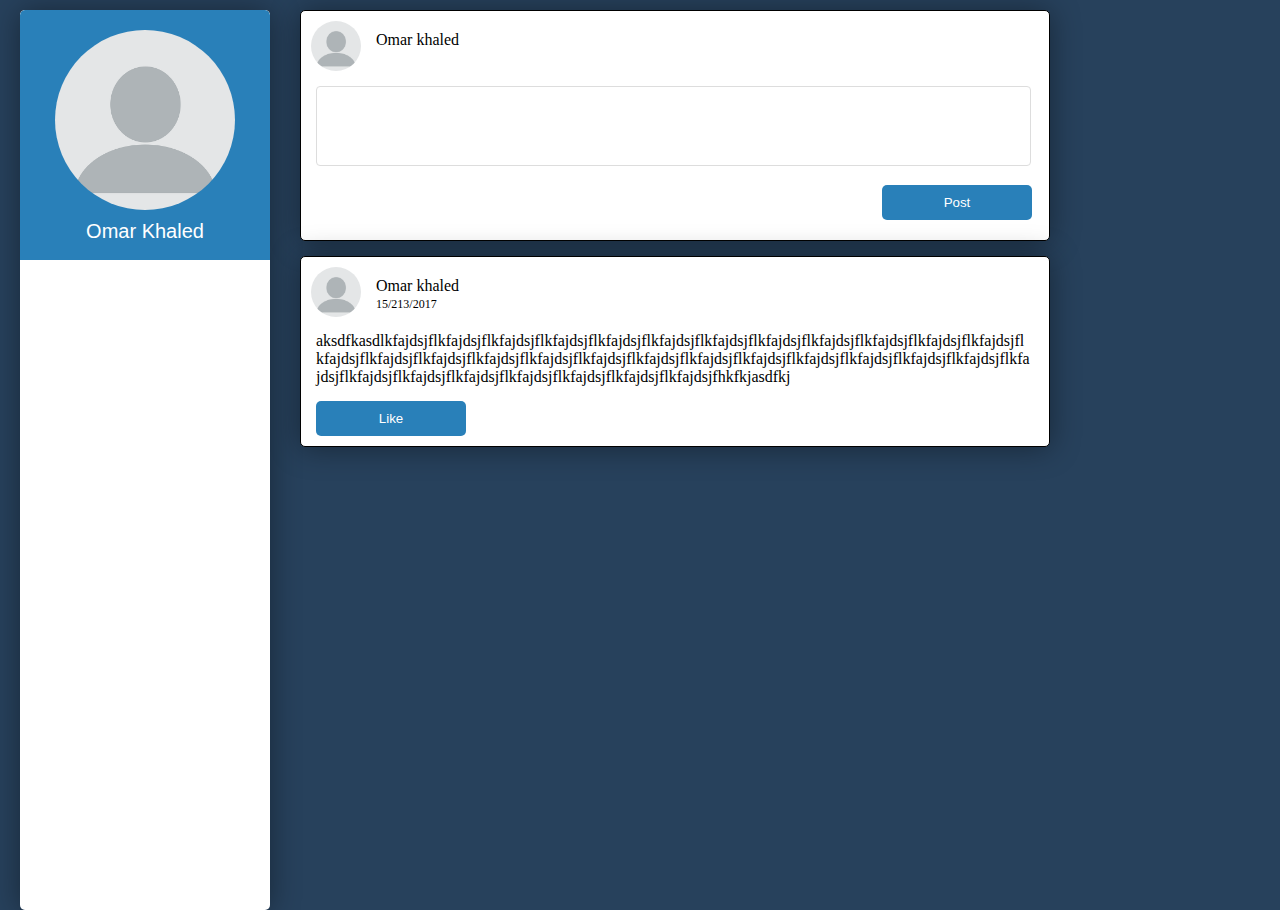
==== timeline.html @ 5f6e580e "Add timeline layout" ====
<!DOCTYPE html>
<html lang="en">
<head>
    <meta charset="UTF-8">
    <title>Home</title>
    <link rel="stylesheet" href="css/timeline.css">
    <script src="jquery-3.3.1.min.js"></script>
</head>
<body>
<div class="sidenav">
    <div id="profileImage">
        <div id="image"></div>
        <div id="name">Omar Khaled</div>
    </div>
</div>
<div id="edit">
    <div class="bar">
        <div class="imageHolder"></div>
        <div class="postOwner">
            <div class="name">Omar khaled</div>
        </div>
    </div>
    <div class="textHolder">
            <textarea id="text">

            </textarea>
    </div>
    <div class="bottomBar">
        <button id="postButton">Post</button>
    </div>

</div>
<div id="timeline">
    <div class="post">
        <div class="bar">
            <div class="imageHolder"></div>
            <div class="postOwner">
                <div class="name">Omar khaled</div>
                <div class="date">15/213/2017</div>
            </div>
        </div>
        <div class="textHolder">[base64]</div>
        <div class="bottomBar">
            <button class="like">Like</button>
        </div>
    </div>
</div>

<div id="users">kjsdfakflanlkdf
</div>
</body>
</html>
---- css/timeline.css ----
*
{
    box-sizing: border-box;
}

body
{
    background-color: #27415c;
    margin: 0px 30px 30px 30px;
}
.sidenav
{
    position: absolute;
    width: 250px;
    z-index: 1;
    height: 100%;
    left:20px;
    top:10px;
    bottom: 10px;
    background-color: white;
    overflow-x: hidden;
    font-family: 'Open Sans', sans-serif;
    box-shadow: 0 1px 30px rgba(0,0,0,.4);
    border-radius: 5px;
    text-align: center;
}

#profileImage
{
    background-color: #2980b9;
    border-radius: 5px 5px 0px 0px;
    width: inherit;
    height: 250px;
    margin: 0 auto;
    padding-top: 10px;
}
#image
{
    width: 180px;
    height: 180px;
    background-image: url("../img/profile.png");
    background-size: contain;
    margin: 10px auto;
    border-radius: 50%;
}
.splitter
{
    width: 228px;
    height: 1px;
    border: 1px #cccccc solid;
    margin: 10px;
}
#name
{
    color: white;
    font-size: 20px;

}

/*Make Post*/
#edit
{
    margin-top: 10px;
    margin-left: 270px;
    margin-bottom: 15px;
    width: 750px;
    height: auto;
    border-radius: 5px;
    background-color: #FFFFFF;
    border: 1px black solid;
    box-shadow: 0 1px 30px rgba(0,0,0,.4);
    padding-bottom: 10px;

}
.bar
{
    height: 60px;
}
.imageHolder
{
    height: 50px;
    margin: 10px;
    width: 50px;
    background-image:url("../img/profile.png");
    background-size: contain;
    border-radius: 50%;
    float: left;
}
.postOwner
{
    float: left;
    text-align: center;
    font-weight: normal;
    margin-left: 5px;
    padding-top: 20px;
}
.name
{
    text-align: center;
    margin-bottom: 2px;
}
.date
{
    text-align: left;
    font-size: 12px;
}
.textHolder
{
    margin: 10px;
    clear: both;
    padding: 5px;
    height: 100%;
    width: 725px;
    word-wrap: break-word;
}
#text
{
    width: 100%;
    height: 80px;
    resize: none;
    border: 1px #ddd solid;
    border-radius: 4px;
    word-wrap: break-word;

}

#postButton
{
    margin-right: 17px;
    float: right;
    height: 35px;
    width: 150px;
}
#timeline
{
    margin-left: 270px;
    width: 750px;
    height: 100%;
}

.post
{

    border-radius: 5px;
    background-color: #FFFFFF;
    border: 1px black solid;
    margin-bottom: 10px;
    box-shadow: 0 1px 30px rgba(0,0,0,.4);
}
.bottomBar
{
    margin-left: 15px;
    margin-bottom: 20px;
    height: 25px;
}
button
{
    text-align: center;
    background-color: #2980b9;
    border:0px;
    color: white;
    border-radius: 5px;
}
.like
{
    border: none;
    height: 35px;
    width: 150px;
}
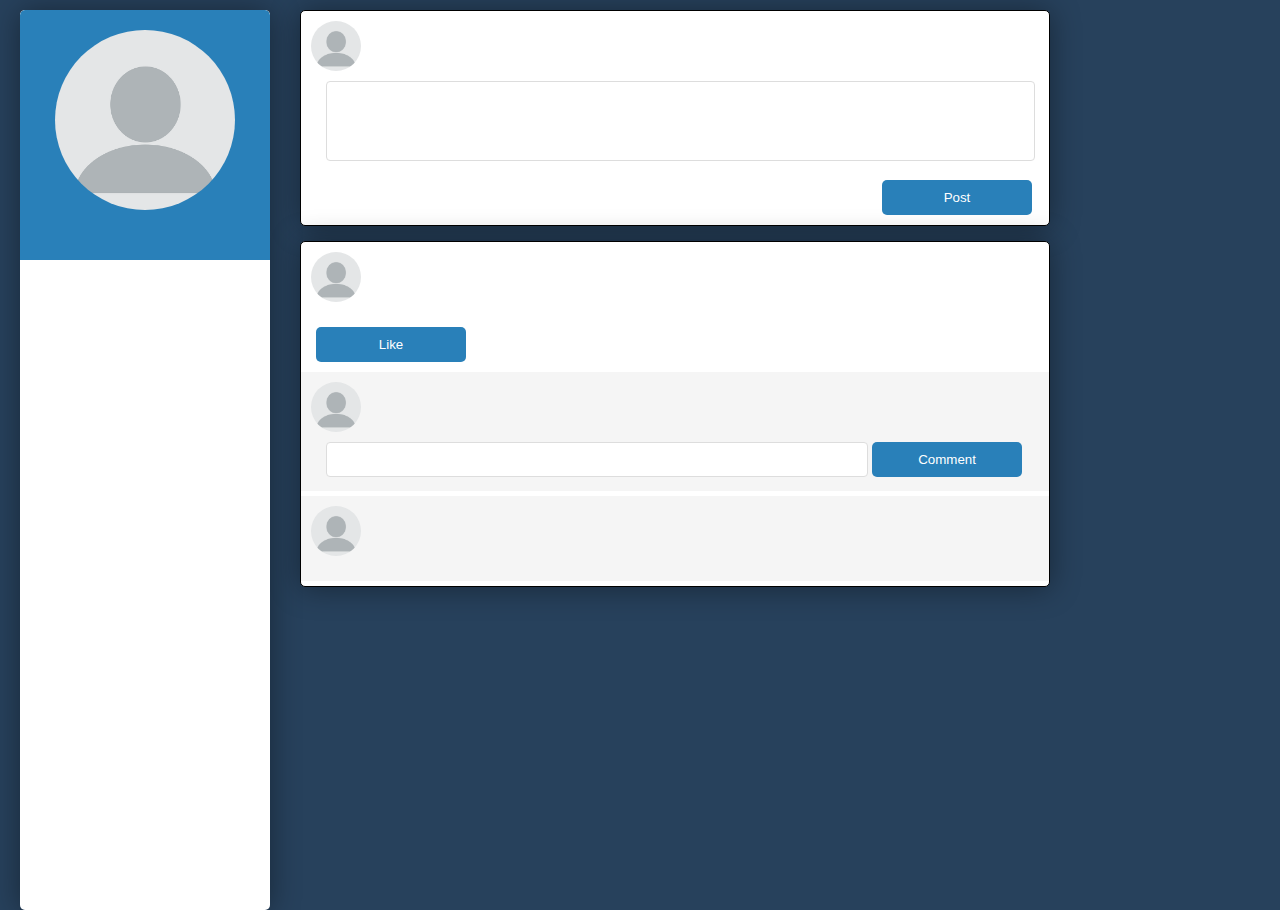
==== commit ea29d108: "Connect Database" ====
--- a/timeline.html
+++ b/timeline.html
@@ -10,23 +10,23 @@
 <div class="sidenav">
     <div id="profileImage">
         <div id="image"></div>
-        <div id="name">Omar Khaled</div>
+        <div id="name"></div>
     </div>
 </div>
 <div id="edit">
     <div class="bar">
         <div class="imageHolder"></div>
-        <div class="postOwner">
-            <div class="name">Omar khaled</div>
+        <div class="user">
+            <div class="name"></div>
         </div>
     </div>
     <div class="textHolder">
-            <textarea id="text">
+            <textarea class="text">
 
             </textarea>
     </div>
     <div class="bottomBar">
-        <button id="postButton">Post</button>
+        <button class="submit">Post</button>
     </div>
 
 </div>
@@ -34,19 +34,38 @@
     <div class="post">
         <div class="bar">
             <div class="imageHolder"></div>
-            <div class="postOwner">
-                <div class="name">Omar khaled</div>
-                <div class="date">15/213/2017</div>
+            <div class="user">
+                <div class="name"></div>
+                <div class="date"></div>
             </div>
         </div>
-        <div class="textHolder">[base64]</div>
+        <div class="textHolder"></div>
         <div class="bottomBar">
             <button class="like">Like</button>
+        </div>
+        <div class="editComment">
+            <div class="imageHolder"></div>
+            <div class="user">
+                <div class="name"></div>
+            </div>
+            <div class="textHolder">
+                <textarea class="text"></textarea>
+                <button class="submit">Comment</button>
+            </div>
+        </div>
+        <div class="comment">
+            <div class="imageHolder"></div>
+            <div class="user">
+                <div class="name"></div>
+                <div class="date"></div>
+            </div>
+            <div class="textHolder">
+                <div class="textHolder"></div>
+            </div>
         </div>
     </div>
 </div>
 
-<div id="users">kjsdfakflanlkdf
 </div>
 </body>
 </html>--- a/css/timeline.css
+++ b/css/timeline.css
@@ -54,7 +54,6 @@
 {
     color: white;
     font-size: 20px;
-
 }
 
 /*Make Post*/
@@ -69,8 +68,6 @@
     background-color: #FFFFFF;
     border: 1px black solid;
     box-shadow: 0 1px 30px rgba(0,0,0,.4);
-    padding-bottom: 10px;
-
 }
 .bar
 {
@@ -86,7 +83,7 @@
     border-radius: 50%;
     float: left;
 }
-.postOwner
+.user
 {
     float: left;
     text-align: center;
@@ -106,25 +103,26 @@
 }
 .textHolder
 {
-    margin: 10px;
     clear: both;
-    padding: 5px;
     height: 100%;
-    width: 725px;
+    width: 98%;
     word-wrap: break-word;
+    margin: 5px;
+    padding-left: 10px;
+    padding-bottom: 10px;
 }
-#text
+.text
 {
-    width: 100%;
+    width: inherit;
     height: 80px;
     resize: none;
     border: 1px #ddd solid;
     border-radius: 4px;
     word-wrap: break-word;
-
+    margin-left: 10px;
 }
 
-#postButton
+.submit
 {
     margin-right: 17px;
     float: right;
@@ -167,3 +165,20 @@
     height: 35px;
     width: 150px;
 }
+
+.editComment , .comment
+{
+    width: inherit;
+    height: auto;
+    background-color: whitesmoke;
+}
+.editComment .text
+{
+    height: 35px;
+    width: 75%;
+}
+.comment .textHolder
+{
+    padding-bottom: 5px;
+}
+
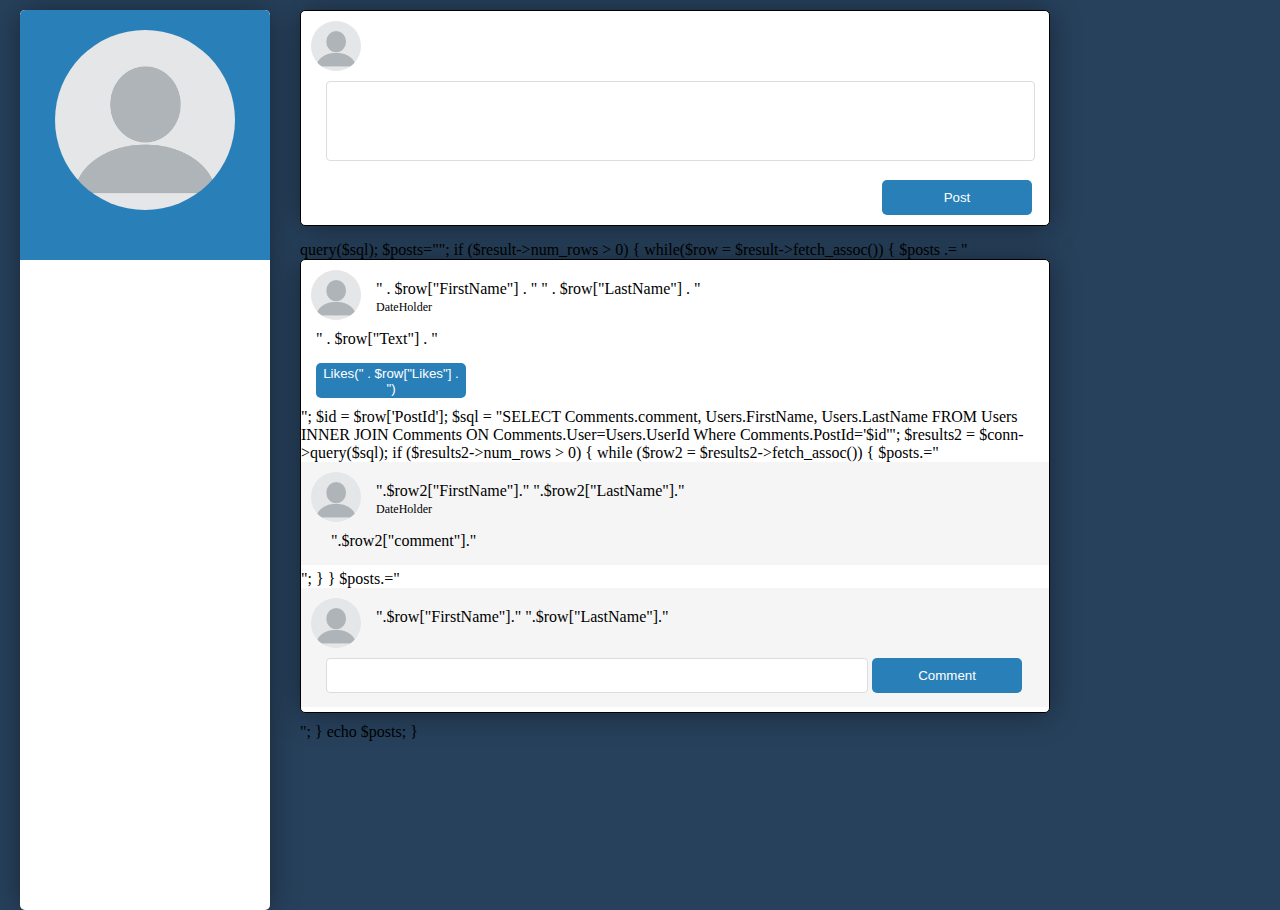
==== commit 8c44a4d4: "Add Comments and More Bugs" ====
--- a/timeline.html
+++ b/timeline.html
@@ -4,7 +4,8 @@
     <meta charset="UTF-8">
     <title>Home</title>
     <link rel="stylesheet" href="css/timeline.css">
-    <script src="jquery-3.3.1.min.js"></script>
+    <script src="js/jquery-3.3.1.min.js"></script>
+
 </head>
 <body>
 <div class="sidenav">
@@ -21,12 +22,10 @@
         </div>
     </div>
     <div class="textHolder">
-            <textarea class="text">
-
-            </textarea>
+            <textarea id="content" class="text"></textarea>
     </div>
     <div class="bottomBar">
-        <button class="submit">Post</button>
+        <button id="postIt">Post</button>
     </div>
 
 </div>
@@ -43,6 +42,7 @@
         <div class="bottomBar">
             <button class="like">Like</button>
         </div>
+        <div class="commentContainer"></div>
         <div class="editComment">
             <div class="imageHolder"></div>
             <div class="user">
@@ -50,7 +50,7 @@
             </div>
             <div class="textHolder">
                 <textarea class="text"></textarea>
-                <button class="submit">Comment</button>
+                <button class="commentIt">Comment</button>
             </div>
         </div>
         <div class="comment">
@@ -65,7 +65,7 @@
         </div>
     </div>
 </div>
-
-</div>
+<script src="js/load.js"></script>
+<script src="js/features.js"></script>
 </body>
 </html>--- a/css/timeline.css
+++ b/css/timeline.css
@@ -122,7 +122,7 @@
     margin-left: 10px;
 }
 
-.submit
+.commentIt,#postIt
 {
     margin-right: 17px;
     float: right;
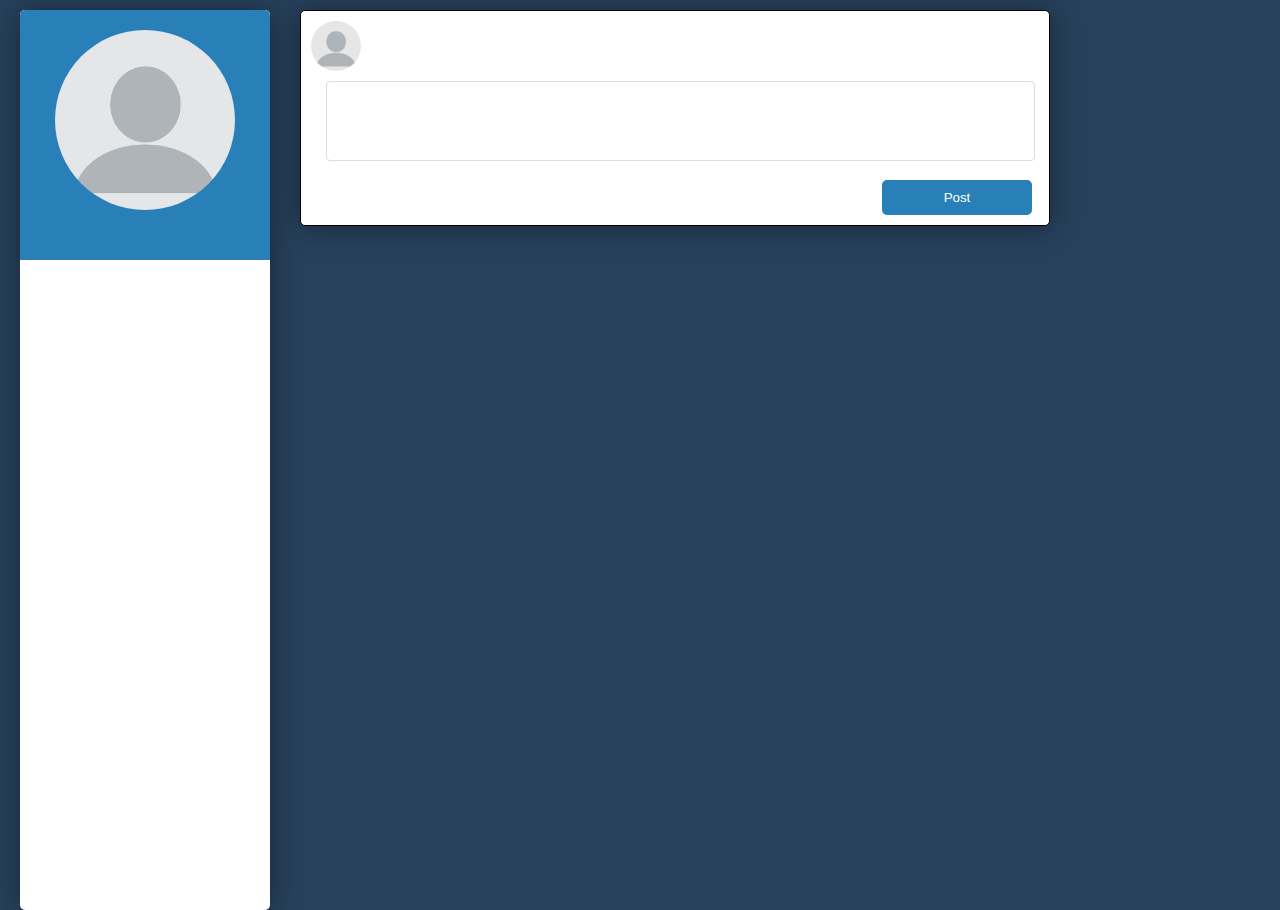
==== commit b4ea3e60: "Add Live Comments and Posts" ====
--- a/timeline.html
+++ b/timeline.html
@@ -30,6 +30,7 @@
 
 </div>
 <div id="timeline">
+    <!--
     <div class="post">
         <div class="bar">
             <div class="imageHolder"></div>
@@ -64,6 +65,7 @@
             </div>
         </div>
     </div>
+    -->
 </div>
 <script src="js/load.js"></script>
 <script src="js/features.js"></script>
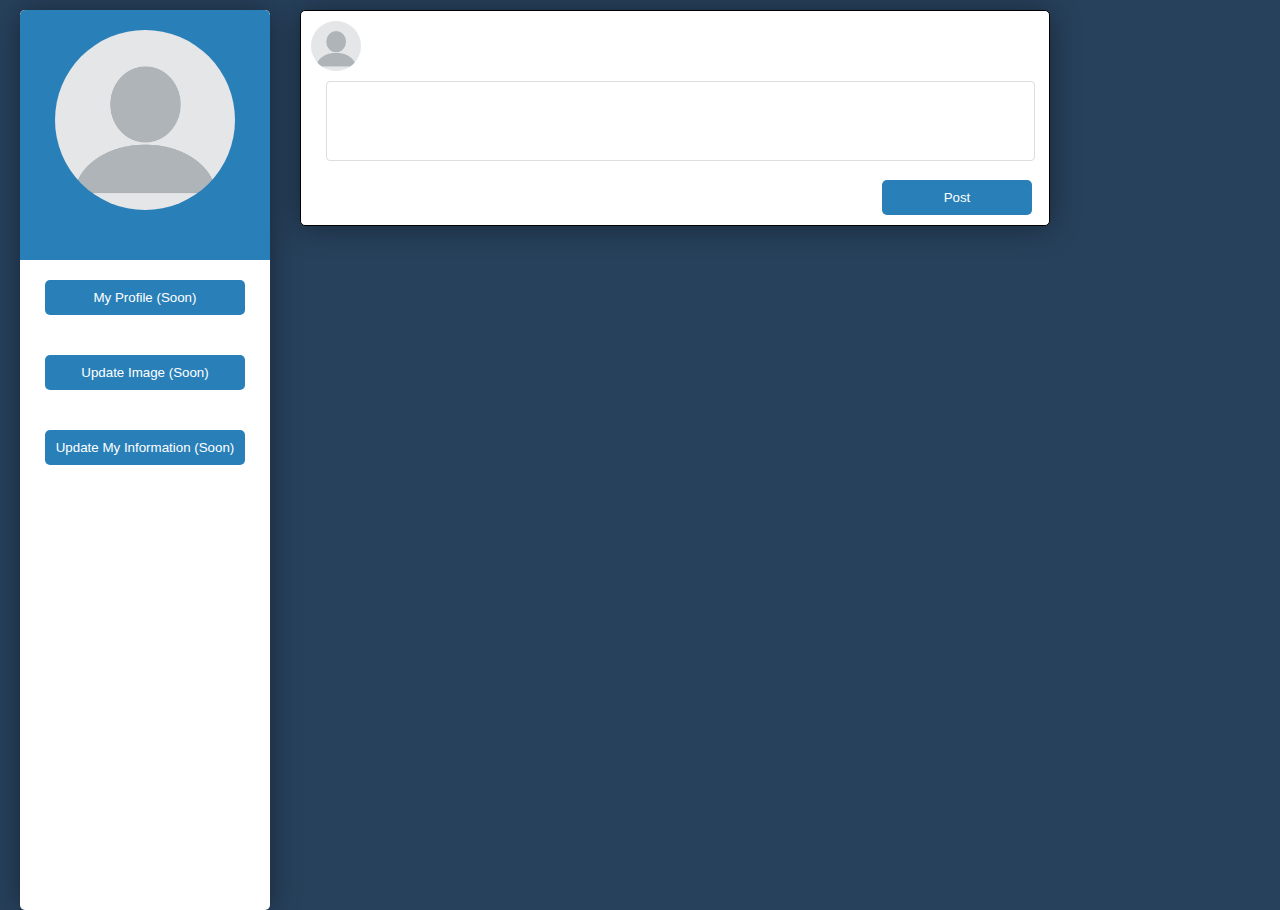
==== commit 3016ae85: "Add Likes" ====
--- a/timeline.html
+++ b/timeline.html
@@ -13,6 +13,9 @@
         <div id="image"></div>
         <div id="name"></div>
     </div>
+    <button class="options">My Profile (Soon)</button>
+    <button class="options">Update Image (Soon)</button>
+    <button class="options">Update My Information (Soon)</button>
 </div>
 <div id="edit">
     <div class="bar">
@@ -30,42 +33,7 @@
 
 </div>
 <div id="timeline">
-    <!--
-    <div class="post">
-        <div class="bar">
-            <div class="imageHolder"></div>
-            <div class="user">
-                <div class="name"></div>
-                <div class="date"></div>
-            </div>
-        </div>
-        <div class="textHolder"></div>
-        <div class="bottomBar">
-            <button class="like">Like</button>
-        </div>
-        <div class="commentContainer"></div>
-        <div class="editComment">
-            <div class="imageHolder"></div>
-            <div class="user">
-                <div class="name"></div>
-            </div>
-            <div class="textHolder">
-                <textarea class="text"></textarea>
-                <button class="commentIt">Comment</button>
-            </div>
-        </div>
-        <div class="comment">
-            <div class="imageHolder"></div>
-            <div class="user">
-                <div class="name"></div>
-                <div class="date"></div>
-            </div>
-            <div class="textHolder">
-                <div class="textHolder"></div>
-            </div>
-        </div>
-    </div>
-    -->
+
 </div>
 <script src="js/load.js"></script>
 <script src="js/features.js"></script>
--- a/css/timeline.css
+++ b/css/timeline.css
@@ -153,12 +153,22 @@
 }
 button
 {
+    cursor: pointer;
+    border: none;
+    outline: none;
+    text-decoration: none;
     text-align: center;
     background-color: #2980b9;
     border:0px;
     color: white;
     border-radius: 5px;
 }
+.options
+{
+    margin: 20px auto;
+    height: 35px;
+    width: 200px;
+}
 .like
 {
     border: none;
@@ -181,4 +191,13 @@
 {
     padding-bottom: 5px;
 }
-
+.likeCounter
+{
+    color: darkgrey;
+    margin-top: 5px;
+    font-size: 13px;
+    margin-right: 10px;
+    text-align: center;
+    float: right;
+}
+
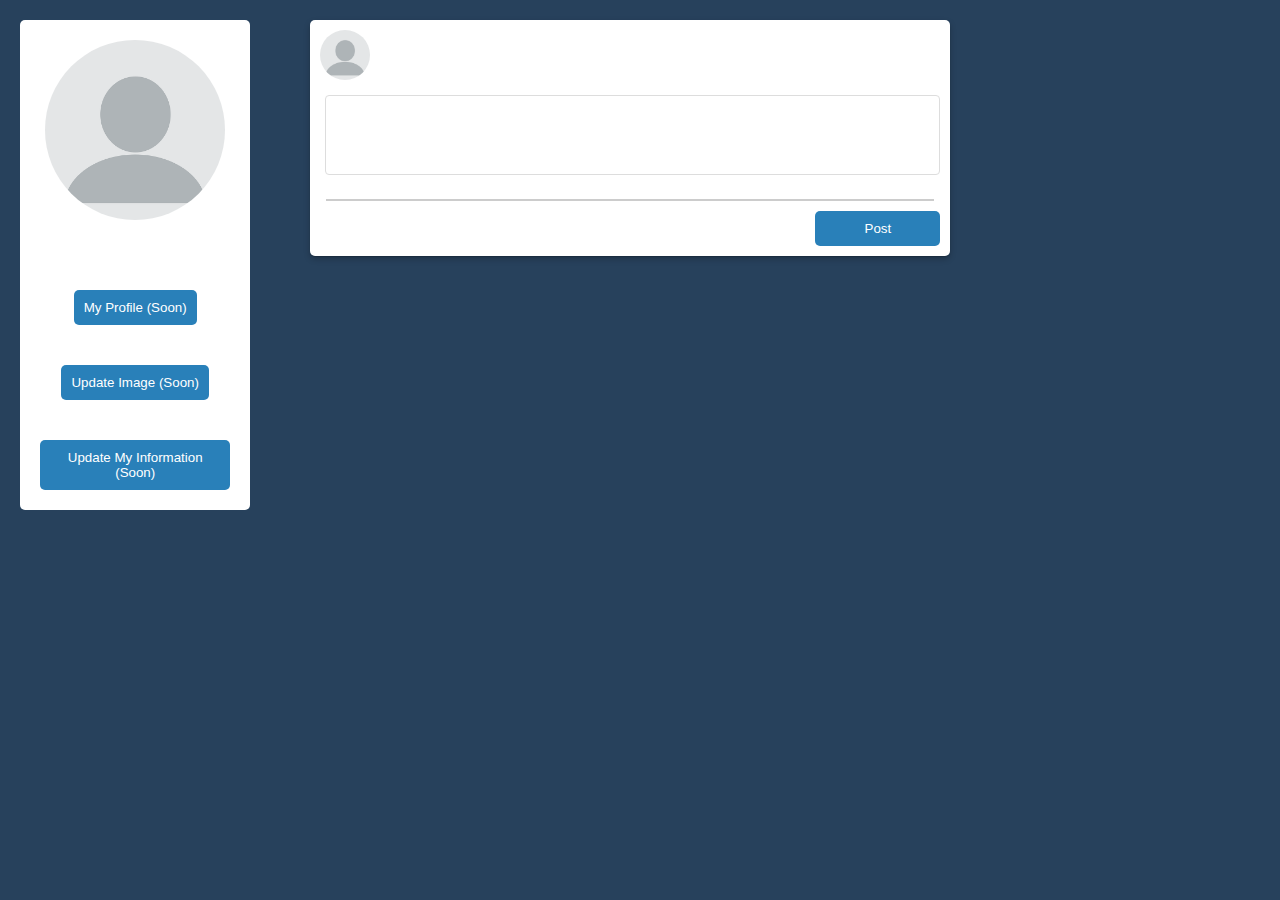
==== commit f2ef7fdb: "Fix Bug in Comment" ====
--- a/timeline.html
+++ b/timeline.html
@@ -13,28 +13,40 @@
         <div id="image"></div>
         <div id="name"></div>
     </div>
-    <button class="options">My Profile (Soon)</button>
-    <button class="options">Update Image (Soon)</button>
-    <button class="options">Update My Information (Soon)</button>
-</div>
-<div id="edit">
-    <div class="bar">
-        <div class="imageHolder"></div>
-        <div class="user">
-            <div class="name"></div>
-        </div>
-    </div>
-    <div class="textHolder">
-            <textarea id="content" class="text"></textarea>
-    </div>
-    <div class="bottomBar">
-        <button id="postIt">Post</button>
-    </div>
+        <button class="options">My Profile (Soon)</button>
+        <button class="options">Update Image (Soon)</button>
+        <button class="options">Update My Information (Soon)</button>
 
 </div>
-<div id="timeline">
+<div id="container">
+    <div id="edit">
+        <div class="bar">
+            <div class="imageHolder"></div>
+            <div class="user">
+                <div class="name"></div>
+            </div>
+        </div>
+        <div class="textHolder">
+            <textarea id="content" class="text"></textarea>
+        </div>
+        <div class="splitter"></div>
+        <div class="bottomBar">
+            <button id="postIt">Post</button>
+        </div>
 
+    </div>
+    <div id="timeline">
+
+    </div>
 </div>
+<!--
+<div class="users">
+    <div>
+        <button class="options">Soon</button>
+
+    </div>
+</div>
+-->
 <script src="js/load.js"></script>
 <script src="js/features.js"></script>
 </body>
--- a/css/timeline.css
+++ b/css/timeline.css
@@ -6,30 +6,69 @@
 body
 {
     background-color: #27415c;
-    margin: 0px 30px 30px 30px;
+    margin:0px;
+    padding:0px;
+    width:100%;
+    height: 100%;
 }
 .sidenav
 {
-    position: absolute;
-    width: 250px;
+    float: left;
+    width: 18%;
     z-index: 1;
-    height: 100%;
-    left:20px;
-    top:10px;
-    bottom: 10px;
     background-color: white;
-    overflow-x: hidden;
+    font-family: 'Open Sans', sans-serif;
+    text-align: center;
+    margin-left: 20px;
+    margin-top: 20px;
+    border-radius: 5px;
+}
+#bar
+{
+    overflow: auto;
+    background-color: #27415c;
+    height: 60px;
+    width: 100%;
+    padding: 5px;
+
+}
+#nordsnetwork
+{
+    display: inline;
+    float: left;
+    margin-top: 2px;
+    font-size: 35px;
+    color: white;
+    text-align: center;
+    text-shadow: 2px 2px 8px rgba(0, 0, 0, 0.2);
+    letter-spacing: 5px;
+    margin-left: 15px;
+
+}
+.users
+{
+    margin-top: 20px;
+    float: right;
+    width: 20%;
+    margin-right: 20px;
+    z-index: 1;
+    height: 100%;
+    background-color: white;
     font-family: 'Open Sans', sans-serif;
     box-shadow: 0 1px 30px rgba(0,0,0,.4);
     border-radius: 5px;
     text-align: center;
 }
-
+#container
+{
+    margin: 20px 60px;
+    display: inline-block;
+    width: 50%;
+}
 #profileImage
 {
-    background-color: #2980b9;
     border-radius: 5px 5px 0px 0px;
-    width: inherit;
+    width: auto;
     height: 250px;
     margin: 0 auto;
     padding-top: 10px;
@@ -45,10 +84,16 @@
 }
 .splitter
 {
-    width: 228px;
+    width: 95%;
     height: 1px;
     border: 1px #cccccc solid;
-    margin: 10px;
+    margin: 10px auto;
+}
+.hsplitter
+{
+    width: 1px;
+    height: inherit;
+    border: 1px darkslategray solid;
 }
 #name
 {
@@ -59,15 +104,13 @@
 /*Make Post*/
 #edit
 {
-    margin-top: 10px;
-    margin-left: 270px;
-    margin-bottom: 15px;
-    width: 750px;
+    overflow: auto;
+
+    width: 100%;
     height: auto;
     border-radius: 5px;
     background-color: #FFFFFF;
-    border: 1px black solid;
-    box-shadow: 0 1px 30px rgba(0,0,0,.4);
+    box-shadow: 0 1px 1px rgba(0,0,0,0.16), 0 3px 6px rgba(0,0,0,0.23);
 }
 .bar
 {
@@ -107,32 +150,51 @@
     height: 100%;
     width: 98%;
     word-wrap: break-word;
-    margin: 5px;
-    padding-left: 10px;
-    padding-bottom: 10px;
+    margin: 10px;
+    padding-bottom: 5px;
 }
 .text
 {
+    overflow: auto;
     width: inherit;
     height: 80px;
     resize: none;
     border: 1px #ddd solid;
     border-radius: 4px;
     word-wrap: break-word;
-    margin-left: 10px;
-}
-
-.commentIt,#postIt
-{
-    margin-right: 17px;
+    margin:5px;
+}
+
+#postIt
+{
     float: right;
     height: 35px;
-    width: 150px;
+    width: 20%;
+    margin-right: 10px;
+}
+.commentIt
+{
+    float: right;
+    height: inherit;
+    width: 20%;
+    margin-top: 10px;
+    margin-right: 10px;
+}
+
+.editComment .textHolder .text
+{
+    display: inline-block;
+    height: auto;
+    width: 75%;
+}
+.commentIt
+{
+    padding: 10px;
 }
 #timeline
 {
-    margin-left: 270px;
-    width: 750px;
+    margin-top: 20px;
+    width: 100%;
     height: 100%;
 }
 
@@ -141,7 +203,6 @@
 
     border-radius: 5px;
     background-color: #FFFFFF;
-    border: 1px black solid;
     margin-bottom: 10px;
     box-shadow: 0 1px 30px rgba(0,0,0,.4);
 }
@@ -165,9 +226,9 @@
 }
 .options
 {
-    margin: 20px auto;
-    height: 35px;
-    width: 200px;
+    margin: 20px;
+    padding: 10px;
+    width: -moz-available;
 }
 .like
 {
@@ -178,9 +239,10 @@
 
 .editComment , .comment
 {
+    border-radius: 4px;
     width: inherit;
     height: auto;
-    background-color: whitesmoke;
+    background-color: #dddddd;
 }
 .editComment .text
 {
@@ -200,4 +262,3 @@
     text-align: center;
     float: right;
 }
-
